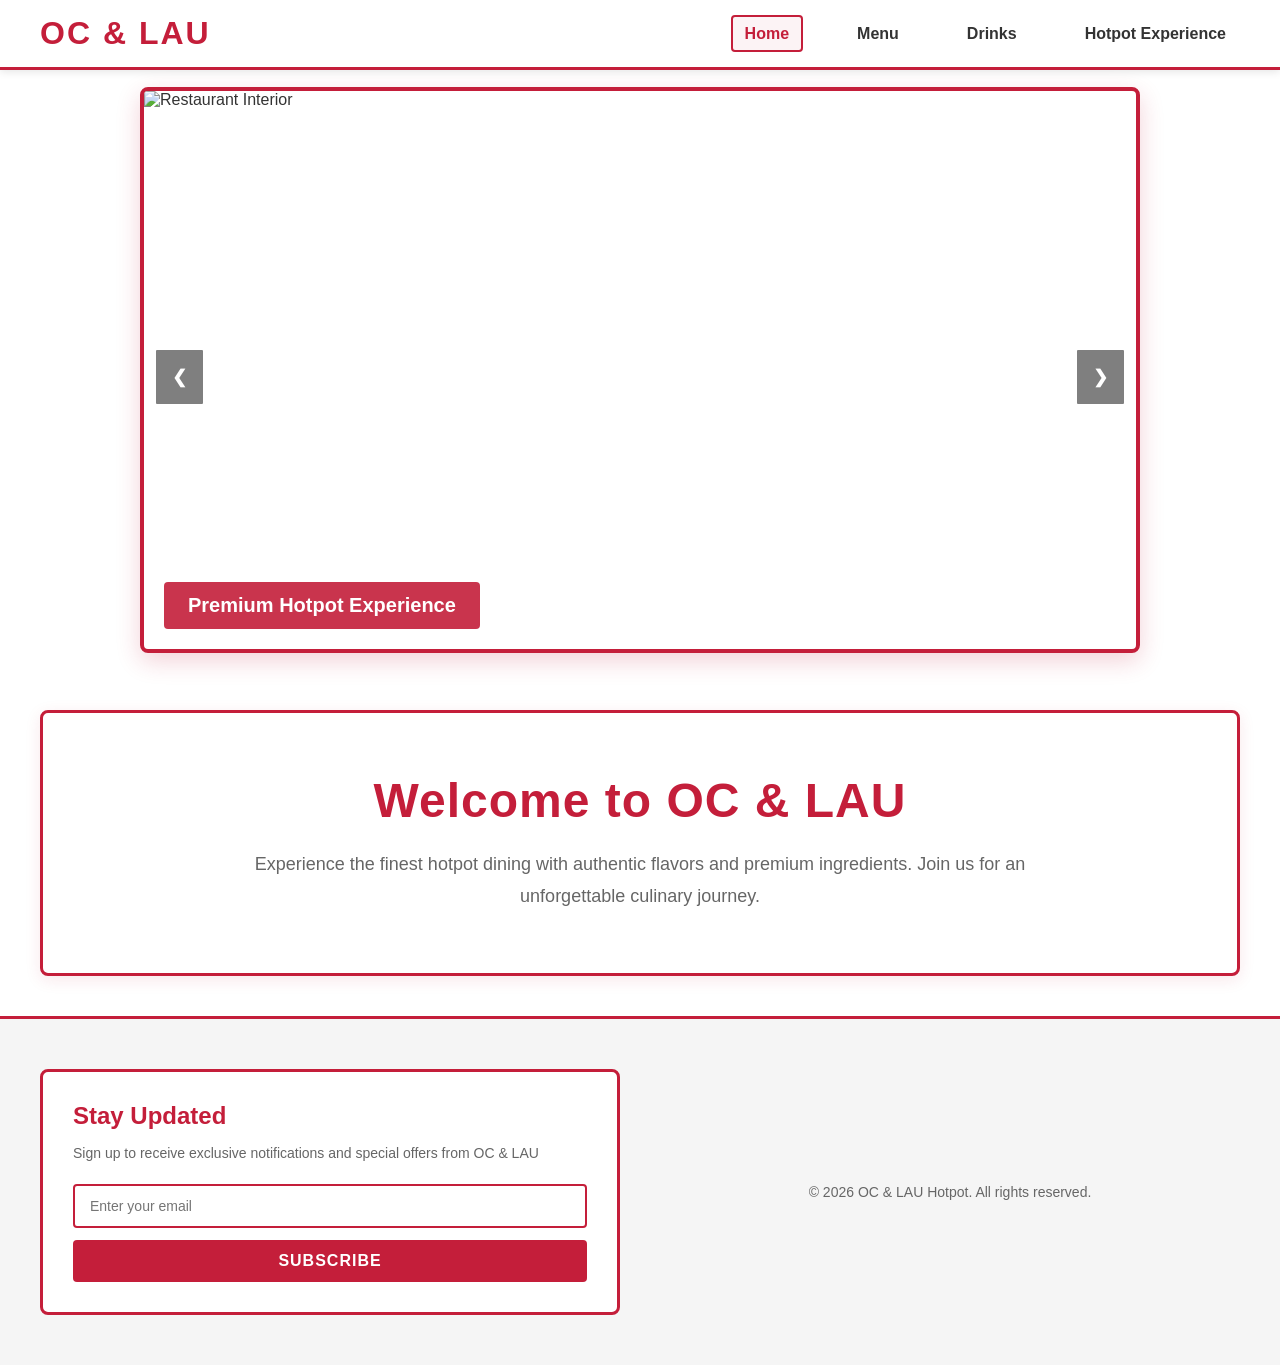
==== index.html @ f9173caa "Update all images to hotpot-specific professional photos from Pexels - diverse selection of meats, v" ====
<!DOCTYPE html>
<html lang="en">
<head>
    <meta charset="UTF-8">
    <meta name="viewport" content="width=device-width, initial-scale=1.0">
    <title>OC & LAU Hotpot - Home</title>
    <link rel="stylesheet" href="style.css">
</head>
<body>
    <!-- Navigation -->
    <nav class="navbar">
        <div class="nav-container">
            <div class="logo">OC & LAU</div>
            <ul class="nav-links">
                <li><a href="index.html" class="active">Home</a></li>
                <li><a href="menu.html">Menu</a></li>
                <li><a href="drinks.html">Drinks</a></li>
                <li><a href="hotpot.html">Hotpot Experience</a></li>
            </ul>
        </div>
    </nav>

    <!-- Hero Section with Carousel -->
    <section class="hero">
        <div class="carousel-container">
            <div class="carousel">
                <div class="carousel-slide fade">
                    <img src="https://images.pexels.com/photos/19775602/pexels-photo-19775602.jpeg?w=1200&h=600&fit=crop" alt="Restaurant Interior">
                    <div class="carousel-caption">Premium Hotpot Experience</div>
                </div>
                <div class="carousel-slide fade">
                    <img src="https://images.pexels.com/photos/29966389/pexels-photo-29966389.jpeg?w=1200&h=600&fit=crop" alt="Elegant Dining">
                    <div class="carousel-caption">Elegant Dining Atmosphere</div>
                </div>
                <div class="carousel-slide fade">
                    <img src="https://images.pexels.com/photos/30882914/pexels-photo-30882914.jpeg?w=1200&h=600&fit=crop" alt="Fresh Ingredients">
                    <div class="carousel-caption">Fresh, Premium Ingredients</div>
                </div>
                <div class="carousel-slide fade">
                    <img src="https://images.pexels.com/photos/8178930/pexels-photo-8178930.jpeg?w=1200&h=600&fit=crop" alt="Raw Meats">
                    <div class="carousel-caption">Authentic Meat Selection</div>
                </div>
                <div class="carousel-slide fade">
                    <img src="https://images.pexels.com/photos/10672908/pexels-photo-10672908.jpeg?w=1200&h=600&fit=crop" alt="Sichuan Hotpot">
                    <div class="carousel-caption">Spicy Sichuan Hotpot</div>
                </div>
                <div class="carousel-slide fade">
                    <img src="https://images.pexels.com/photos/29479439/pexels-photo-29479439.jpeg?w=1200&h=600&fit=crop" alt="Hotpot Feast">
                    <div class="carousel-caption">Delicious Hotpot Feast</div>
                </div>
                <div class="carousel-slide fade">
                    <img src="https://images.pexels.com/photos/13688385/pexels-photo-13688385.jpeg?w=1200&h=600&fit=crop" alt="Steaming Hotpot">
                    <div class="carousel-caption">Steaming Hotpot Cooking</div>
                </div>
                <div class="carousel-slide fade">
                    <img src="https://images.pexels.com/photos/4070931/pexels-photo-4070931.jpeg?w=1200&h=600&fit=crop" alt="Fresh Vegetables">
                    <div class="carousel-caption">Fresh Vegetable Selection</div>
                </div>
                <div class="carousel-slide fade">
                    <img src="https://images.pexels.com/photos/30882917/pexels-photo-30882917.jpeg?w=1200&h=600&fit=crop" alt="Vietnamese Hotpot">
                    <div class="carousel-caption">Traditional Vietnamese Hotpot</div>
                </div>
                <div class="carousel-slide fade">
                    <img src="https://images.pexels.com/photos/30882910/pexels-photo-30882910.jpeg?w=1200&h=600&fit=crop" alt="Hotpot Ingredients">
                    <div class="carousel-caption">Premium Hotpot Ingredients</div>
                </div>
                <div class="carousel-slide fade">
                    <img src="https://images.pexels.com/photos/33621138/pexels-photo-33621138.jpeg?w=1200&h=600&fit=crop" alt="Hotpot with Meat">
                    <div class="carousel-caption">Fresh Meat & Vegetables</div>
                </div>
            </div>
            <a class="prev" onclick="changeSlide(-1)">&#10094;</a>
            <a class="next" onclick="changeSlide(1)">&#10095;</a>
        </div>
    </section>

    <!-- Welcome Section -->
    <section class="welcome">
        <h2>Welcome to OC & LAU</h2>
        <p>Experience the finest hotpot dining with authentic flavors and premium ingredients. Join us for an unforgettable culinary journey.</p>
    </section>

    <!-- Footer & Newsletter -->
    <footer>
        <div class="footer-content">
            <div class="newsletter">
                <h3>Stay Updated</h3>
                <p>Sign up to receive exclusive notifications and special offers from OC & LAU</p>
                <form class="newsletter-form">
                    <input type="email" placeholder="Enter your email" required>
                    <button type="submit">Subscribe</button>
                </form>
            </div>
            <div class="footer-info">
                <p>&copy; 2026 OC & LAU Hotpot. All rights reserved.</p>
            </div>
        </div>
    </footer>

    <script>
        let slideIndex = 1;
        showSlides(slideIndex);

        function changeSlide(n) {
            showSlides(slideIndex += n);
        }

        function showSlides(n) {
            let slides = document.getElementsByClassName("carousel-slide");
            if (n > slides.length) { slideIndex = 1 }
            if (n < 1) { slideIndex = slides.length }
            for (let i = 0; i < slides.length; i++) {
                slides[i].classList.remove("fade");
            }
            slides[slideIndex - 1].classList.add("fade");
        }

        // Auto-advance carousel
        setInterval(() => {
            changeSlide(1);
        }, 5000);
    </script>
</body>
</html>
---- style.css ----
/* ====== GENERAL STYLES ====== */
* {
    margin: 0;
    padding: 0;
    box-sizing: border-box;
}

html, body {
    height: 100%;
    font-family: 'Poppins', 'Segoe UI', Tahoma, Geneva, Verdana, sans-serif;
    color: #333;
    background-color: #ffffff;
}

body {
    display: flex;
    flex-direction: column;
}

/* ====== NAVIGATION ====== */
.navbar {
    background-color: #fff;
    border-bottom: 3px solid #c41e3a;
    padding: 0;
    box-shadow: 0 2px 8px rgba(0, 0, 0, 0.1);
    position: sticky;
    top: 0;
    z-index: 1000;
}

.nav-container {
    display: flex;
    justify-content: space-between;
    align-items: center;
    max-width: 1400px;
    margin: 0 auto;
    padding: 15px 40px;
}

.logo {
    font-size: 32px;
    font-weight: 700;
    color: #c41e3a;
    letter-spacing: 2px;
    text-transform: uppercase;
}

.nav-links {
    display: flex;
    list-style: none;
    gap: 40px;
}

.nav-links a {
    text-decoration: none;
    color: #333;
    font-weight: 600;
    font-size: 16px;
    position: relative;
    padding: 8px 12px;
    transition: all 0.3s ease;
    border: 2px solid transparent;
    border-radius: 4px;
}

.nav-links a:hover,
.nav-links a.active {
    color: #c41e3a;
    border: 2px solid #c41e3a;
    background-color: rgba(196, 30, 58, 0.05);
}

/* ====== HERO SECTION (HOME PAGE) ====== */
.hero {
    flex: 1;
    display: flex;
    align-items: center;
    justify-content: center;
    padding: 40px 20px;
    min-height: 600px;
}

.carousel-container {
    position: relative;
    width: 100%;
    max-width: 1000px;
    margin: 0 auto;
    border: 4px solid #c41e3a;
    border-radius: 8px;
    overflow: hidden;
    box-shadow: 0 8px 24px rgba(196, 30, 58, 0.2);
}

.carousel {
    position: relative;
    width: 100%;
    padding-bottom: 56.25%;
}

.carousel-slide {
    position: absolute;
    width: 100%;
    height: 100%;
    top: 0;
    left: 0;
    opacity: 0;
    transition: opacity 1s ease-in-out;
}

.carousel-slide img {
    width: 100%;
    height: 100%;
    object-fit: cover;
}

.carousel-slide.fade {
    opacity: 1;
    z-index: 10;
}

.carousel-caption {
    position: absolute;
    bottom: 20px;
    left: 20px;
    background-color: rgba(196, 30, 58, 0.9);
    color: white;
    padding: 12px 24px;
    font-size: 20px;
    font-weight: 600;
    border-radius: 4px;
    z-index: 20;
}

.prev, .next {
    cursor: pointer;
    position: absolute;
    top: 50%;
    width: auto;
    padding: 16px;
    margin-top: -22px;
    color: white;
    background-color: rgba(0, 0, 0, 0.5);
    border: 2px solid white;
    font-weight: bold;
    font-size: 18px;
    transition: all 0.3s ease;
    border-radius: 3px;
    user-select: none;
    z-index: 30;
}

.prev:hover, .next:hover {
    background-color: rgba(0, 0, 0, 0.8);
    transform: scale(1.1);
}

.prev {
    left: 10px;
}

.next {
    right: 10px;
}

/* ====== WELCOME SECTION ====== */
.welcome {
    text-align: center;
    padding: 60px 40px;
    background-color: #fff;
    border: 3px solid #c41e3a;
    margin: 40px;
    border-radius: 8px;
    box-shadow: 0 4px 16px rgba(196, 30, 58, 0.1);
}

.welcome h2 {
    font-size: 48px;
    color: #c41e3a;
    margin-bottom: 20px;
    font-weight: 700;
    letter-spacing: 1px;
}

.welcome p {
    font-size: 18px;
    color: #666;
    line-height: 1.8;
    max-width: 800px;
    margin: 0 auto;
}

/* ====== PAGE TITLE ====== */
.page-title {
    text-align: center;
    padding: 60px 40px;
    background: linear-gradient(135deg, #fff 0%, #f9f9f9 100%);
    border-bottom: 3px solid #c41e3a;
}

.page-title h1 {
    font-size: 52px;
    color: #c41e3a;
    margin-bottom: 15px;
    font-weight: 700;
    letter-spacing: 2px;
    text-transform: uppercase;
}

.page-title p {
    font-size: 18px;
    color: #666;
    font-style: italic;
}

/* ====== GALLERY (MENU PAGE) ====== */
.gallery {
    display: grid;
    grid-template-columns: repeat(auto-fit, minmax(350px, 1fr));
    gap: 30px;
    padding: 50px 40px;
    max-width: 1400px;
    margin: 0 auto;
    width: 100%;
}

.gallery-item {
    position: relative;
    border: 3px solid #c41e3a;
    border-radius: 8px;
    overflow: hidden;
    transition: all 0.3s ease;
    cursor: pointer;
    box-shadow: 0 4px 12px rgba(0, 0, 0, 0.1);
    height: 300px;
}

.gallery-item:hover {
    transform: translateY(-8px);
    box-shadow: 0 12px 28px rgba(196, 30, 58, 0.3);
    border-color: #c41e3a;
}

.gallery-item img {
    width: 100%;
    height: 100%;
    object-fit: cover;
    transition: transform 0.3s ease;
}

.gallery-item:hover img {
    transform: scale(1.08);
}

.gallery-label {
    position: absolute;
    bottom: 0;
    left: 0;
    right: 0;
    background-color: rgba(196, 30, 58, 0.95);
    color: white;
    padding: 15px;
    font-weight: 600;
    font-size: 16px;
    text-align: center;
    transform: translateY(100%);
    transition: transform 0.3s ease;
}

.gallery-item:hover .gallery-label {
    transform: translateY(0);
}

/* ====== DRINKS SECTION ====== */
.drinks-gallery {
    display: grid;
    grid-template-columns: repeat(auto-fit, minmax(300px, 1fr));
    gap: 40px;
    padding: 60px 40px;
    max-width: 1400px;
    margin: 0 auto;
    width: 100%;
    min-height: 600px;
}

.drink-card {
    position: relative;
    border: 3px solid #c41e3a;
    border-radius: 8px;
    overflow: hidden;
    cursor: pointer;
    transition: all 0.3s ease;
    box-shadow: 0 6px 16px rgba(196, 30, 58, 0.2);
    height: 450px;
}

.drink-card:hover {
    transform: scale(1.05) translateY(-10px);
    box-shadow: 0 16px 40px rgba(196, 30, 58, 0.4);
}

.drink-card img {
    width: 100%;
    height: 80%;
    object-fit: cover;
}

.drink-card h3 {
    position: absolute;
    bottom: 0;
    left: 0;
    right: 0;
    background-color: rgba(196, 30, 58, 0.95);
    color: white;
    padding: 15px;
    text-align: center;
    font-size: 18px;
    font-weight: 600;
}

/* ====== MODAL (DRINK POPUP) ====== */
.modal {
    display: none;
    position: fixed;
    z-index: 2000;
    left: 0;
    top: 0;
    width: 100%;
    height: 100%;
    overflow: auto;
    background-color: rgba(0, 0, 0, 0.8);
    flex-direction: column;
    align-items: center;
    justify-content: center;
    animation: fadeIn 0.3s ease;
}

@keyframes fadeIn {
    from { opacity: 0; }
    to { opacity: 1; }
}

.modal-content {
    background-color: white;
    padding: 40px;
    border: 4px solid #c41e3a;
    border-radius: 8px;
    width: 90%;
    max-width: 600px;
    text-align: center;
    animation: slideIn 0.3s ease;
    box-shadow: 0 8px 32px rgba(196, 30, 58, 0.3);
}

@keyframes slideIn {
    from {
        transform: translateY(-50px);
        opacity: 0;
    }
    to {
        transform: translateY(0);
        opacity: 1;
    }
}

.modal-content img {
    width: 100%;
    max-height: 400px;
    object-fit: cover;
    border-radius: 4px;
    margin-bottom: 20px;
    border: 2px solid #c41e3a;
}

.modal-content h2 {
    color: #c41e3a;
    font-size: 28px;
    margin-bottom: 15px;
    font-weight: 700;
}

.modal-content p {
    color: #666;
    font-size: 16px;
    line-height: 1.8;
}

.close {
    color: #666;
    float: right;
    font-size: 32px;
    font-weight: bold;
    cursor: pointer;
    transition: color 0.3s ease;
}

.close:hover {
    color: #c41e3a;
}

/* ====== EXPERIENCE GALLERY ====== */
.experience-gallery {
    display: grid;
    grid-template-columns: repeat(2, 1fr);
    gap: 30px;
    padding: 60px 40px;
    max-width: 1200px;
    margin: 0 auto;
    width: 100%;
}

.experience-item {
    position: relative;
    border: 3px solid #c41e3a;
    border-radius: 8px;
    overflow: hidden;
    height: 400px;
    box-shadow: 0 6px 20px rgba(196, 30, 58, 0.2);
    transition: all 0.3s ease;
}

.experience-item:hover {
    transform: translateY(-8px);
    box-shadow: 0 16px 36px rgba(196, 30, 58, 0.35);
}

.experience-item img {
    width: 100%;
    height: 100%;
    object-fit: cover;
    transition: transform 0.3s ease;
}

.experience-item:hover img {
    transform: scale(1.08);
}

.experience-item h3 {
    position: absolute;
    bottom: 0;
    left: 0;
    right: 0;
    background-color: rgba(196, 30, 58, 0.95);
    color: white;
    padding: 15px;
    text-align: center;
    font-size: 18px;
    font-weight: 600;
}

/* ====== EXPERIENCE DESCRIPTION ====== */
.experience-description {
    background-color: #f9f9f9;
    padding: 60px 40px;
    margin: 40px;
    border: 3px solid #c41e3a;
    border-radius: 8px;
    text-align: center;
}

.experience-description h2 {
    color: #c41e3a;
    font-size: 42px;
    margin-bottom: 25px;
    font-weight: 700;
    letter-spacing: 1px;
}

.experience-description p {
    color: #666;
    font-size: 18px;
    line-height: 1.9;
    max-width: 900px;
    margin: 0 auto;
}

/* ====== FOOTER & NEWSLETTER ====== */
footer {
    background-color: #f5f5f5;
    border-top: 3px solid #c41e3a;
    margin-top: auto;
}

.footer-content {
    max-width: 1400px;
    margin: 0 auto;
    padding: 50px 40px;
    display: grid;
    grid-template-columns: 1fr 1fr;
    gap: 40px;
    align-items: center;
}

.newsletter {
    border: 3px solid #c41e3a;
    padding: 30px;
    border-radius: 8px;
    background-color: white;
}

.newsletter h3 {
    color: #c41e3a;
    font-size: 24px;
    margin-bottom: 12px;
    font-weight: 700;
}

.newsletter p {
    color: #666;
    font-size: 14px;
    margin-bottom: 20px;
    line-height: 1.6;
}

.newsletter-form {
    display: flex;
    flex-direction: column;
    gap: 12px;
}

.newsletter-form input {
    padding: 12px 15px;
    border: 2px solid #c41e3a;
    border-radius: 4px;
    font-size: 14px;
    font-family: 'Poppins', sans-serif;
    transition: all 0.3s ease;
}

.newsletter-form input:focus {
    outline: none;
    border-color: #c41e3a;
    box-shadow: 0 0 8px rgba(196, 30, 58, 0.3);
    background-color: rgba(196, 30, 58, 0.02);
}

.newsletter-form button {
    padding: 12px 24px;
    background-color: #c41e3a;
    color: white;
    border: none;
    border-radius: 4px;
    font-size: 16px;
    font-weight: 600;
    cursor: pointer;
    transition: all 0.3s ease;
    font-family: 'Poppins', sans-serif;
    text-transform: uppercase;
    letter-spacing: 1px;
}

.newsletter-form button:hover {
    background-color: #a01729;
    transform: translateY(-2px);
    box-shadow: 0 6px 16px rgba(196, 30, 58, 0.3);
}

.newsletter-form button:active {
    transform: translateY(0);
}

.footer-info {
    text-align: center;
}

.footer-info p {
    color: #666;
    font-size: 14px;
}

/* ====== RESPONSIVE DESIGN ====== */
@media (max-width: 768px) {
    .nav-container {
        flex-direction: column;
        gap: 20px;
        padding: 15px 20px;
    }

    .nav-links {
        gap: 20px;
        flex-wrap: wrap;
        justify-content: center;
    }

    .nav-links a {
        font-size: 14px;
    }

    .logo {
        font-size: 24px;
    }

    .page-title h1 {
        font-size: 36px;
    }

    .gallery {
        grid-template-columns: 1fr;
        padding: 30px 20px;
    }

    .drinks-gallery {
        grid-template-columns: 1fr;
        padding: 30px 20px;
    }

    .experience-gallery {
        grid-template-columns: 1fr;
        padding: 30px 20px;
        gap: 20px;
    }

    .experience-item {
        height: 300px;
    }

    .welcome {
        margin: 20px;
        padding: 40px 20px;
    }

    .welcome h2 {
        font-size: 32px;
    }

    .experience-description {
        margin: 20px;
        padding: 40px 20px;
    }

    .footer-content {
        grid-template-columns: 1fr;
        padding: 30px 20px;
        gap: 20px;
    }

    .carousel-caption {
        font-size: 16px;
        padding: 10px 15px;
    }

    .prev, .next {
        padding: 12px;
        font-size: 16px;
    }
}

@media (max-width: 480px) {
    .nav-links {
        gap: 10px;
    }

    .nav-links a {
        font-size: 12px;
        padding: 6px 8px;
    }

    .logo {
        font-size: 18px;
    }

    .page-title h1 {
        font-size: 28px;
    }

    .welcome h2 {
        font-size: 24px;
    }

    .gallery {
        gap: 15px;
    }

    .gallery-item {
        height: 250px;
    }

    .modal-content {
        width: 95%;
        padding: 20px;
    }

    .modal-content h2 {
        font-size: 22px;
    }
}
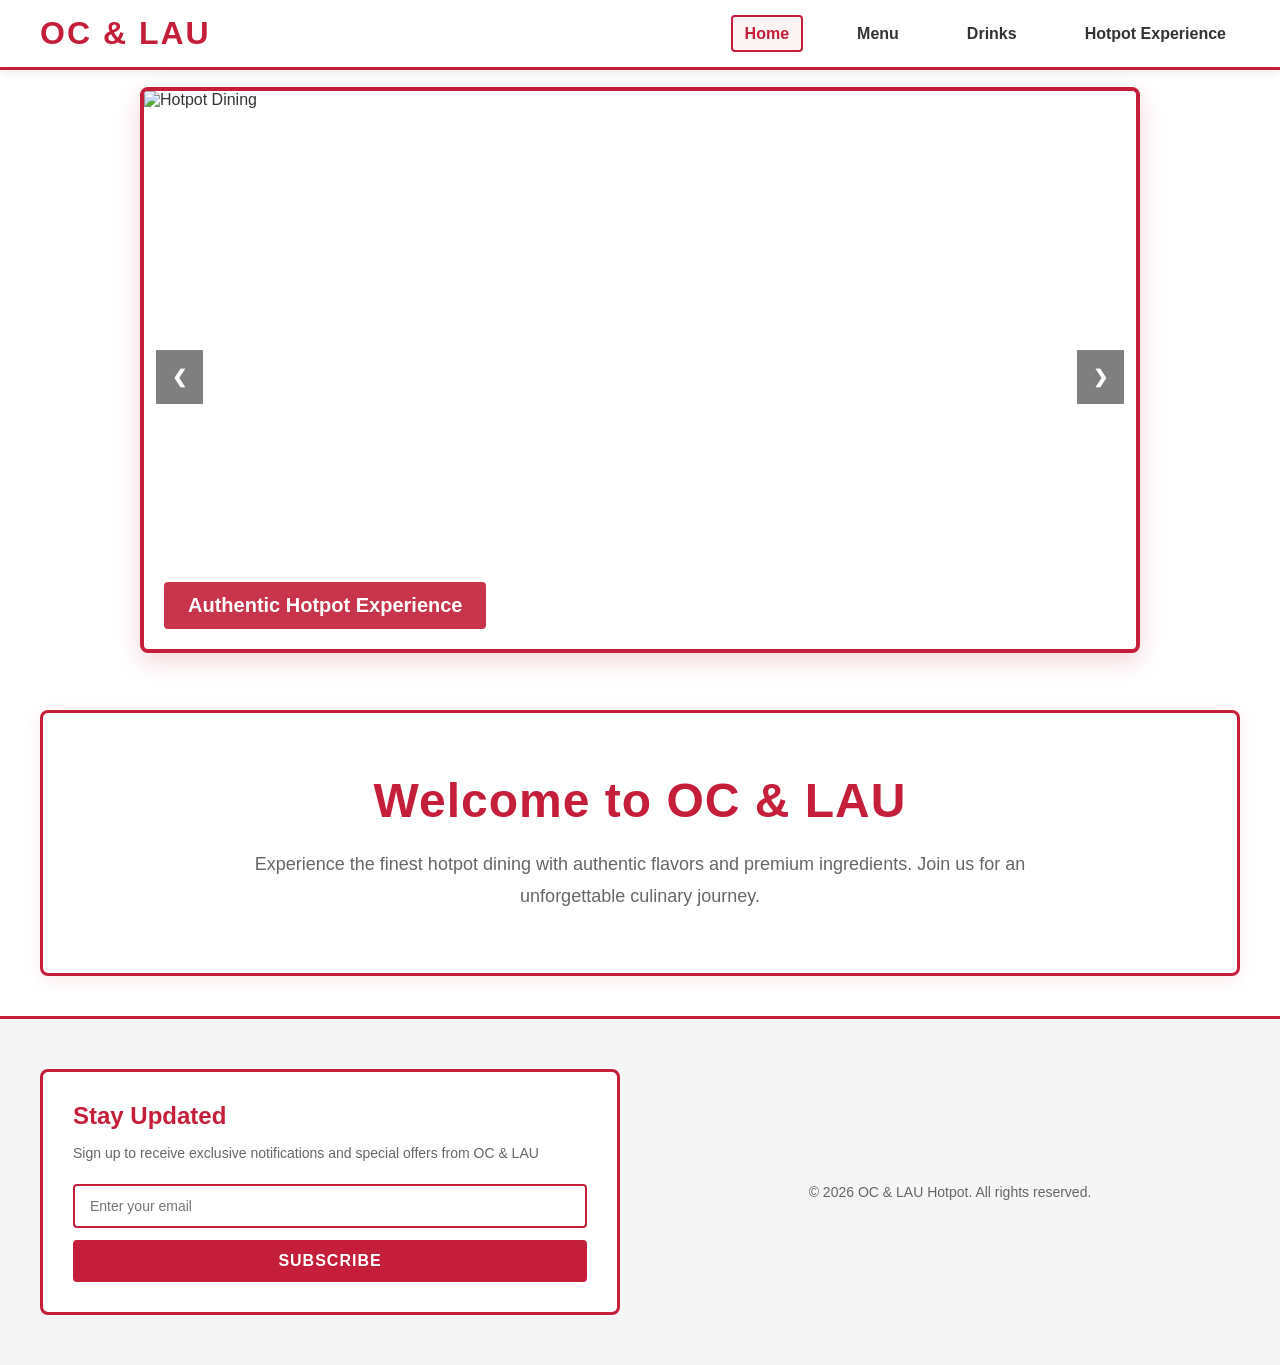
==== commit 54156b8d: "Replace all images with diverse hotpot-specific Unsplash photos - authentic hotpot dining, ingredien" ====
--- a/index.html
+++ b/index.html
@@ -25,48 +25,48 @@
         <div class="carousel-container">
             <div class="carousel">
                 <div class="carousel-slide fade">
-                    <img src="https://images.pexels.com/photos/19775602/pexels-photo-19775602.jpeg?w=1200&h=600&fit=crop" alt="Restaurant Interior">
-                    <div class="carousel-caption">Premium Hotpot Experience</div>
+                    <img src="https://images.unsplash.com/photo-0u5jeQDvdoY?w=1200&h=600&fit=crop" alt="Hotpot Dining">
+                    <div class="carousel-caption">Authentic Hotpot Experience</div>
                 </div>
                 <div class="carousel-slide fade">
-                    <img src="https://images.pexels.com/photos/29966389/pexels-photo-29966389.jpeg?w=1200&h=600&fit=crop" alt="Elegant Dining">
-                    <div class="carousel-caption">Elegant Dining Atmosphere</div>
+                    <img src="https://images.unsplash.com/photo-muV_8wy4mzw?w=1200&h=600&fit=crop" alt="Fresh Vegetables">
+                    <div class="carousel-caption">Fresh Seasonal Vegetables</div>
                 </div>
                 <div class="carousel-slide fade">
-                    <img src="https://images.pexels.com/photos/30882914/pexels-photo-30882914.jpeg?w=1200&h=600&fit=crop" alt="Fresh Ingredients">
-                    <div class="carousel-caption">Fresh, Premium Ingredients</div>
+                    <img src="https://images.unsplash.com/photo-AIWSvNU38H8?w=1200&h=600&fit=crop" alt="Premium Meats">
+                    <div class="carousel-caption">Premium Quality Meats</div>
                 </div>
                 <div class="carousel-slide fade">
-                    <img src="https://images.pexels.com/photos/8178930/pexels-photo-8178930.jpeg?w=1200&h=600&fit=crop" alt="Raw Meats">
-                    <div class="carousel-caption">Authentic Meat Selection</div>
+                    <img src="https://images.unsplash.com/photo-1KVGE4yryCY?w=1200&h=600&fit=crop" alt="Hotpot Bowl">
+                    <div class="carousel-caption">Traditional Hotpot Bowls</div>
                 </div>
                 <div class="carousel-slide fade">
-                    <img src="https://images.pexels.com/photos/10672908/pexels-photo-10672908.jpeg?w=1200&h=600&fit=crop" alt="Sichuan Hotpot">
-                    <div class="carousel-caption">Spicy Sichuan Hotpot</div>
+                    <img src="https://images.unsplash.com/photo-hEYZXItNc1o?w=1200&h=600&fit=crop" alt="Dining Experience">
+                    <div class="carousel-caption">Interactive Dining Experience</div>
                 </div>
                 <div class="carousel-slide fade">
-                    <img src="https://images.pexels.com/photos/29479439/pexels-photo-29479439.jpeg?w=1200&h=600&fit=crop" alt="Hotpot Feast">
-                    <div class="carousel-caption">Delicious Hotpot Feast</div>
+                    <img src="https://images.unsplash.com/photo-uvERlMGuQLA?w=1200&h=600&fit=crop" alt="Hotpot Setup">
+                    <div class="carousel-caption">Complete Hotpot Setup</div>
                 </div>
                 <div class="carousel-slide fade">
-                    <img src="https://images.pexels.com/photos/13688385/pexels-photo-13688385.jpeg?w=1200&h=600&fit=crop" alt="Steaming Hotpot">
-                    <div class="carousel-caption">Steaming Hotpot Cooking</div>
+                    <img src="https://images.unsplash.com/photo-kHUwgkd4rQE?w=1200&h=600&fit=crop" alt="Raw Ingredients">
+                    <div class="carousel-caption">Fresh Raw Ingredients</div>
                 </div>
                 <div class="carousel-slide fade">
-                    <img src="https://images.pexels.com/photos/4070931/pexels-photo-4070931.jpeg?w=1200&h=600&fit=crop" alt="Fresh Vegetables">
-                    <div class="carousel-caption">Fresh Vegetable Selection</div>
+                    <img src="https://images.unsplash.com/photo-I-5d8MYS_c4?w=1200&h=600&fit=crop" alt="Cheese Fondue">
+                    <div class="carousel-caption">Specialty Cheese Fondue</div>
                 </div>
                 <div class="carousel-slide fade">
-                    <img src="https://images.pexels.com/photos/30882917/pexels-photo-30882917.jpeg?w=1200&h=600&fit=crop" alt="Vietnamese Hotpot">
-                    <div class="carousel-caption">Traditional Vietnamese Hotpot</div>
+                    <img src="https://images.unsplash.com/photo-nXzGSl039vo?w=1200&h=600&fit=crop" alt="Delicious Bowl">
+                    <div class="carousel-caption">Delicious Hotpot Bowl</div>
                 </div>
                 <div class="carousel-slide fade">
-                    <img src="https://images.pexels.com/photos/30882910/pexels-photo-30882910.jpeg?w=1200&h=600&fit=crop" alt="Hotpot Ingredients">
-                    <div class="carousel-caption">Premium Hotpot Ingredients</div>
+                    <img src="https://images.unsplash.com/photo-fGZpTE1tEMA?w=1200&h=600&fit=crop" alt="Sliced Meat">
+                    <div class="carousel-caption">Perfectly Sliced Meat</div>
                 </div>
                 <div class="carousel-slide fade">
-                    <img src="https://images.pexels.com/photos/33621138/pexels-photo-33621138.jpeg?w=1200&h=600&fit=crop" alt="Hotpot with Meat">
-                    <div class="carousel-caption">Fresh Meat & Vegetables</div>
+                    <img src="https://images.unsplash.com/photo-W41iZoThBCc?w=1200&h=600&fit=crop" alt="Goulash Feast">
+                    <div class="carousel-caption">Hearty Goulash Feast</div>
                 </div>
             </div>
             <a class="prev" onclick="changeSlide(-1)">&#10094;</a>
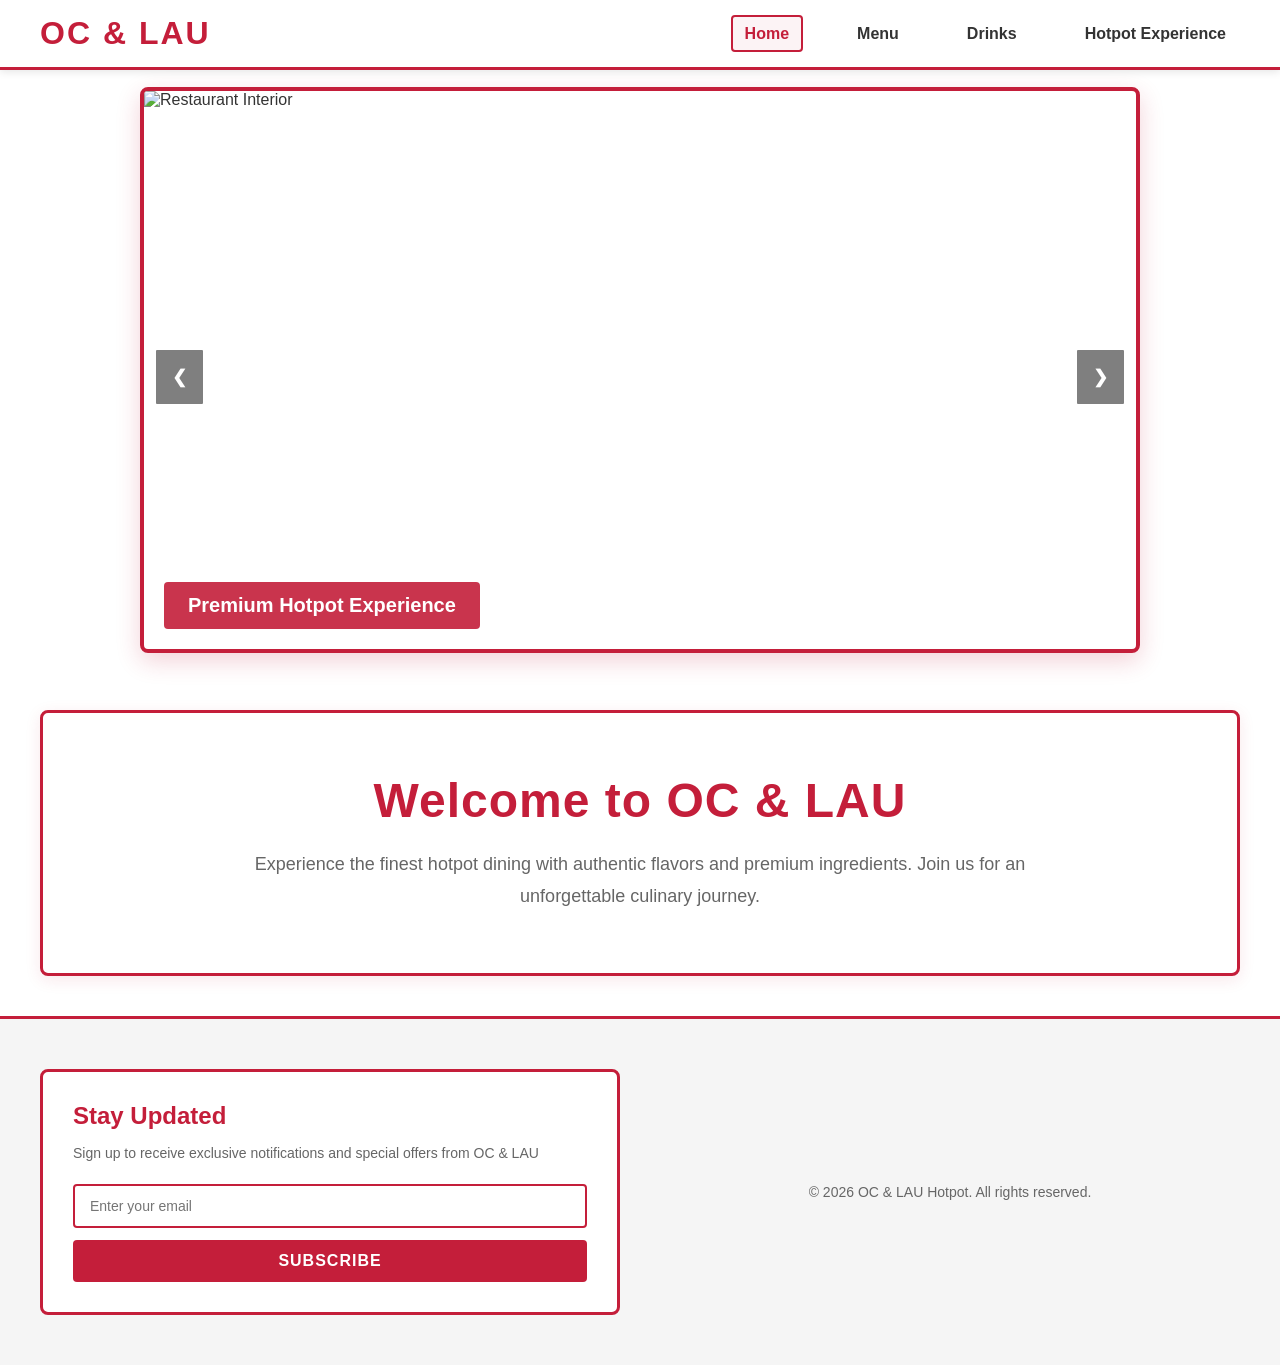
==== commit a6281abd: "Revert to working Pexels images - these were reliable on GitHub Pages" ====
--- a/index.html
+++ b/index.html
@@ -25,48 +25,48 @@
         <div class="carousel-container">
             <div class="carousel">
                 <div class="carousel-slide fade">
-                    <img src="https://images.unsplash.com/photo-0u5jeQDvdoY?w=1200&h=600&fit=crop" alt="Hotpot Dining">
-                    <div class="carousel-caption">Authentic Hotpot Experience</div>
+                    <img src="https://images.pexels.com/photos/19775602/pexels-photo-19775602.jpeg?w=1200&h=600&fit=crop" alt="Restaurant Interior">
+                    <div class="carousel-caption">Premium Hotpot Experience</div>
                 </div>
                 <div class="carousel-slide fade">
-                    <img src="https://images.unsplash.com/photo-muV_8wy4mzw?w=1200&h=600&fit=crop" alt="Fresh Vegetables">
-                    <div class="carousel-caption">Fresh Seasonal Vegetables</div>
+                    <img src="https://images.pexels.com/photos/29966389/pexels-photo-29966389.jpeg?w=1200&h=600&fit=crop" alt="Elegant Dining">
+                    <div class="carousel-caption">Elegant Dining Atmosphere</div>
                 </div>
                 <div class="carousel-slide fade">
-                    <img src="https://images.unsplash.com/photo-AIWSvNU38H8?w=1200&h=600&fit=crop" alt="Premium Meats">
-                    <div class="carousel-caption">Premium Quality Meats</div>
+                    <img src="https://images.pexels.com/photos/30882914/pexels-photo-30882914.jpeg?w=1200&h=600&fit=crop" alt="Fresh Ingredients">
+                    <div class="carousel-caption">Fresh, Premium Ingredients</div>
                 </div>
                 <div class="carousel-slide fade">
-                    <img src="https://images.unsplash.com/photo-1KVGE4yryCY?w=1200&h=600&fit=crop" alt="Hotpot Bowl">
-                    <div class="carousel-caption">Traditional Hotpot Bowls</div>
+                    <img src="https://images.pexels.com/photos/8178930/pexels-photo-8178930.jpeg?w=1200&h=600&fit=crop" alt="Raw Meats">
+                    <div class="carousel-caption">Authentic Meat Selection</div>
                 </div>
                 <div class="carousel-slide fade">
-                    <img src="https://images.unsplash.com/photo-hEYZXItNc1o?w=1200&h=600&fit=crop" alt="Dining Experience">
-                    <div class="carousel-caption">Interactive Dining Experience</div>
+                    <img src="https://images.pexels.com/photos/10672908/pexels-photo-10672908.jpeg?w=1200&h=600&fit=crop" alt="Sichuan Hotpot">
+                    <div class="carousel-caption">Spicy Sichuan Hotpot</div>
                 </div>
                 <div class="carousel-slide fade">
-                    <img src="https://images.unsplash.com/photo-uvERlMGuQLA?w=1200&h=600&fit=crop" alt="Hotpot Setup">
-                    <div class="carousel-caption">Complete Hotpot Setup</div>
+                    <img src="https://images.pexels.com/photos/29479439/pexels-photo-29479439.jpeg?w=1200&h=600&fit=crop" alt="Hotpot Feast">
+                    <div class="carousel-caption">Delicious Hotpot Feast</div>
                 </div>
                 <div class="carousel-slide fade">
-                    <img src="https://images.unsplash.com/photo-kHUwgkd4rQE?w=1200&h=600&fit=crop" alt="Raw Ingredients">
-                    <div class="carousel-caption">Fresh Raw Ingredients</div>
+                    <img src="https://images.pexels.com/photos/13688385/pexels-photo-13688385.jpeg?w=1200&h=600&fit=crop" alt="Steaming Hotpot">
+                    <div class="carousel-caption">Steaming Hotpot Cooking</div>
                 </div>
                 <div class="carousel-slide fade">
-                    <img src="https://images.unsplash.com/photo-I-5d8MYS_c4?w=1200&h=600&fit=crop" alt="Cheese Fondue">
-                    <div class="carousel-caption">Specialty Cheese Fondue</div>
+                    <img src="https://images.pexels.com/photos/4070931/pexels-photo-4070931.jpeg?w=1200&h=600&fit=crop" alt="Fresh Vegetables">
+                    <div class="carousel-caption">Fresh Vegetable Selection</div>
                 </div>
                 <div class="carousel-slide fade">
-                    <img src="https://images.unsplash.com/photo-nXzGSl039vo?w=1200&h=600&fit=crop" alt="Delicious Bowl">
-                    <div class="carousel-caption">Delicious Hotpot Bowl</div>
+                    <img src="https://images.pexels.com/photos/30882917/pexels-photo-30882917.jpeg?w=1200&h=600&fit=crop" alt="Vietnamese Hotpot">
+                    <div class="carousel-caption">Traditional Vietnamese Hotpot</div>
                 </div>
                 <div class="carousel-slide fade">
-                    <img src="https://images.unsplash.com/photo-fGZpTE1tEMA?w=1200&h=600&fit=crop" alt="Sliced Meat">
-                    <div class="carousel-caption">Perfectly Sliced Meat</div>
+                    <img src="https://images.pexels.com/photos/30882910/pexels-photo-30882910.jpeg?w=1200&h=600&fit=crop" alt="Hotpot Ingredients">
+                    <div class="carousel-caption">Premium Hotpot Ingredients</div>
                 </div>
                 <div class="carousel-slide fade">
-                    <img src="https://images.unsplash.com/photo-W41iZoThBCc?w=1200&h=600&fit=crop" alt="Goulash Feast">
-                    <div class="carousel-caption">Hearty Goulash Feast</div>
+                    <img src="https://images.pexels.com/photos/33621138/pexels-photo-33621138.jpeg?w=1200&h=600&fit=crop" alt="Hotpot with Meat">
+                    <div class="carousel-caption">Fresh Meat & Vegetables</div>
                 </div>
             </div>
             <a class="prev" onclick="changeSlide(-1)">&#10094;</a>
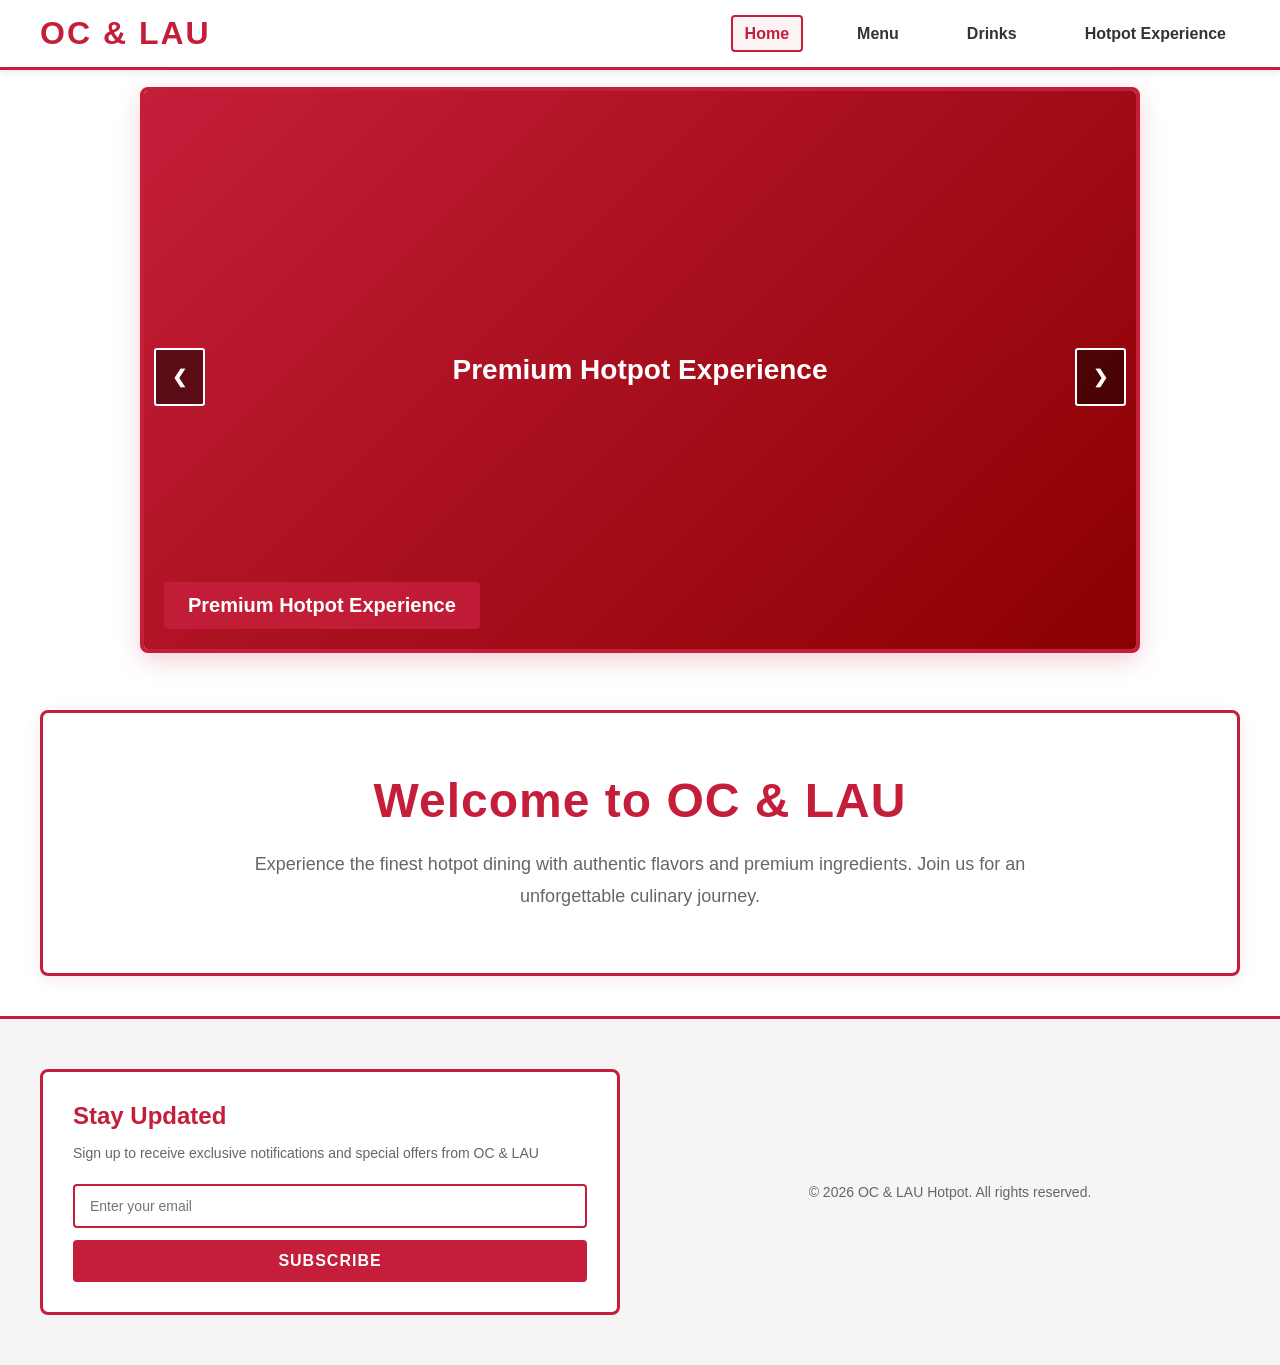
==== commit ccdd8529: "Replace failing Pexels images with CSS placeholder images for reliable loading" ====
--- a/index.html
+++ b/index.html
@@ -25,47 +25,47 @@
         <div class="carousel-container">
             <div class="carousel">
                 <div class="carousel-slide fade">
-                    <img src="https://images.pexels.com/photos/19775602/pexels-photo-19775602.jpeg?w=1200&h=600&fit=crop" alt="Restaurant Interior">
+                    <div class="carousel-placeholder">Premium Hotpot Experience</div>
                     <div class="carousel-caption">Premium Hotpot Experience</div>
                 </div>
                 <div class="carousel-slide fade">
-                    <img src="https://images.pexels.com/photos/29966389/pexels-photo-29966389.jpeg?w=1200&h=600&fit=crop" alt="Elegant Dining">
+                    <div class="carousel-placeholder">Elegant Dining Atmosphere</div>
                     <div class="carousel-caption">Elegant Dining Atmosphere</div>
                 </div>
                 <div class="carousel-slide fade">
-                    <img src="https://images.pexels.com/photos/30882914/pexels-photo-30882914.jpeg?w=1200&h=600&fit=crop" alt="Fresh Ingredients">
+                    <div class="carousel-placeholder">Fresh, Premium Ingredients</div>
                     <div class="carousel-caption">Fresh, Premium Ingredients</div>
                 </div>
                 <div class="carousel-slide fade">
-                    <img src="https://images.pexels.com/photos/8178930/pexels-photo-8178930.jpeg?w=1200&h=600&fit=crop" alt="Raw Meats">
+                    <div class="carousel-placeholder">Authentic Meat Selection</div>
                     <div class="carousel-caption">Authentic Meat Selection</div>
                 </div>
                 <div class="carousel-slide fade">
-                    <img src="https://images.pexels.com/photos/10672908/pexels-photo-10672908.jpeg?w=1200&h=600&fit=crop" alt="Sichuan Hotpot">
+                    <div class="carousel-placeholder">Spicy Sichuan Hotpot</div>
                     <div class="carousel-caption">Spicy Sichuan Hotpot</div>
                 </div>
                 <div class="carousel-slide fade">
-                    <img src="https://images.pexels.com/photos/29479439/pexels-photo-29479439.jpeg?w=1200&h=600&fit=crop" alt="Hotpot Feast">
+                    <div class="carousel-placeholder">Delicious Hotpot Feast</div>
                     <div class="carousel-caption">Delicious Hotpot Feast</div>
                 </div>
                 <div class="carousel-slide fade">
-                    <img src="https://images.pexels.com/photos/13688385/pexels-photo-13688385.jpeg?w=1200&h=600&fit=crop" alt="Steaming Hotpot">
+                    <div class="carousel-placeholder">Steaming Hotpot Cooking</div>
                     <div class="carousel-caption">Steaming Hotpot Cooking</div>
                 </div>
                 <div class="carousel-slide fade">
-                    <img src="https://images.pexels.com/photos/4070931/pexels-photo-4070931.jpeg?w=1200&h=600&fit=crop" alt="Fresh Vegetables">
+                    <div class="carousel-placeholder">Fresh Vegetable Selection</div>
                     <div class="carousel-caption">Fresh Vegetable Selection</div>
                 </div>
                 <div class="carousel-slide fade">
-                    <img src="https://images.pexels.com/photos/30882917/pexels-photo-30882917.jpeg?w=1200&h=600&fit=crop" alt="Vietnamese Hotpot">
+                    <div class="carousel-placeholder">Traditional Vietnamese Hotpot</div>
                     <div class="carousel-caption">Traditional Vietnamese Hotpot</div>
                 </div>
                 <div class="carousel-slide fade">
-                    <img src="https://images.pexels.com/photos/30882910/pexels-photo-30882910.jpeg?w=1200&h=600&fit=crop" alt="Hotpot Ingredients">
+                    <div class="carousel-placeholder">Premium Hotpot Ingredients</div>
                     <div class="carousel-caption">Premium Hotpot Ingredients</div>
                 </div>
                 <div class="carousel-slide fade">
-                    <img src="https://images.pexels.com/photos/33621138/pexels-photo-33621138.jpeg?w=1200&h=600&fit=crop" alt="Hotpot with Meat">
+                    <div class="carousel-placeholder">Fresh Meat & Vegetables</div>
                     <div class="carousel-caption">Fresh Meat & Vegetables</div>
                 </div>
             </div>
--- a/style.css
+++ b/style.css
@@ -113,6 +113,20 @@
     object-fit: cover;
 }
 
+/* Carousel Placeholder Images */
+.carousel-placeholder {
+    width: 100%;
+    height: 100%;
+    display: flex;
+    align-items: center;
+    justify-content: center;
+    font-size: 28px;
+    font-weight: 700;
+    color: white;
+    text-align: center;
+    background: linear-gradient(135deg, #c41e3a, #8B0000);
+}
+
 .carousel-slide.fade {
     opacity: 1;
     z-index: 10;
@@ -270,6 +284,25 @@
     transform: translateY(0);
 }
 
+/* Gallery Placeholder Images */
+.gallery-placeholder {
+    width: 100%;
+    height: 100%;
+    display: flex;
+    align-items: center;
+    justify-content: center;
+    font-size: 18px;
+    font-weight: 600;
+    color: white;
+    text-align: center;
+    background: linear-gradient(135deg, #c41e3a, #8B0000);
+    transition: transform 0.3s ease;
+}
+
+.gallery-item:hover .gallery-placeholder {
+    transform: scale(1.08);
+}
+
 /* ====== DRINKS SECTION ====== */
 .drinks-gallery {
     display: grid;
@@ -304,6 +337,36 @@
     object-fit: cover;
 }
 
+/* Placeholder Images */
+.placeholder-image {
+    width: 100%;
+    height: 80%;
+    display: flex;
+    align-items: center;
+    justify-content: center;
+    font-size: 24px;
+    font-weight: 600;
+    color: white;
+    text-align: center;
+    border-radius: 4px;
+}
+
+.green-tea-placeholder {
+    background: linear-gradient(135deg, #4CAF50, #2E7D32);
+}
+
+.mango-placeholder {
+    background: linear-gradient(135deg, #FF9800, #E65100);
+}
+
+.oolong-placeholder {
+    background: linear-gradient(135deg, #8D6E63, #5D4037);
+}
+
+.lychee-placeholder {
+    background: linear-gradient(135deg, #E91E63, #C2185B);
+}
+
 .drink-card h3 {
     position: absolute;
     bottom: 0;
@@ -366,6 +429,21 @@
     width: 100%;
     max-height: 400px;
     object-fit: cover;
+    border-radius: 4px;
+    margin-bottom: 20px;
+    border: 2px solid #c41e3a;
+}
+
+.modal-placeholder {
+    width: 100%;
+    height: 400px;
+    display: flex;
+    align-items: center;
+    justify-content: center;
+    font-size: 32px;
+    font-weight: 700;
+    color: white;
+    text-align: center;
     border-radius: 4px;
     margin-bottom: 20px;
     border: 2px solid #c41e3a;
@@ -434,6 +512,25 @@
     transform: scale(1.08);
 }
 
+/* Experience Placeholder Images */
+.experience-placeholder {
+    width: 100%;
+    height: 100%;
+    display: flex;
+    align-items: center;
+    justify-content: center;
+    font-size: 20px;
+    font-weight: 600;
+    color: white;
+    text-align: center;
+    background: linear-gradient(135deg, #c41e3a, #8B0000);
+    transition: transform 0.3s ease;
+}
+
+.experience-item:hover .experience-placeholder {
+    transform: scale(1.08);
+}
+
 .experience-item h3 {
     position: absolute;
     bottom: 0;
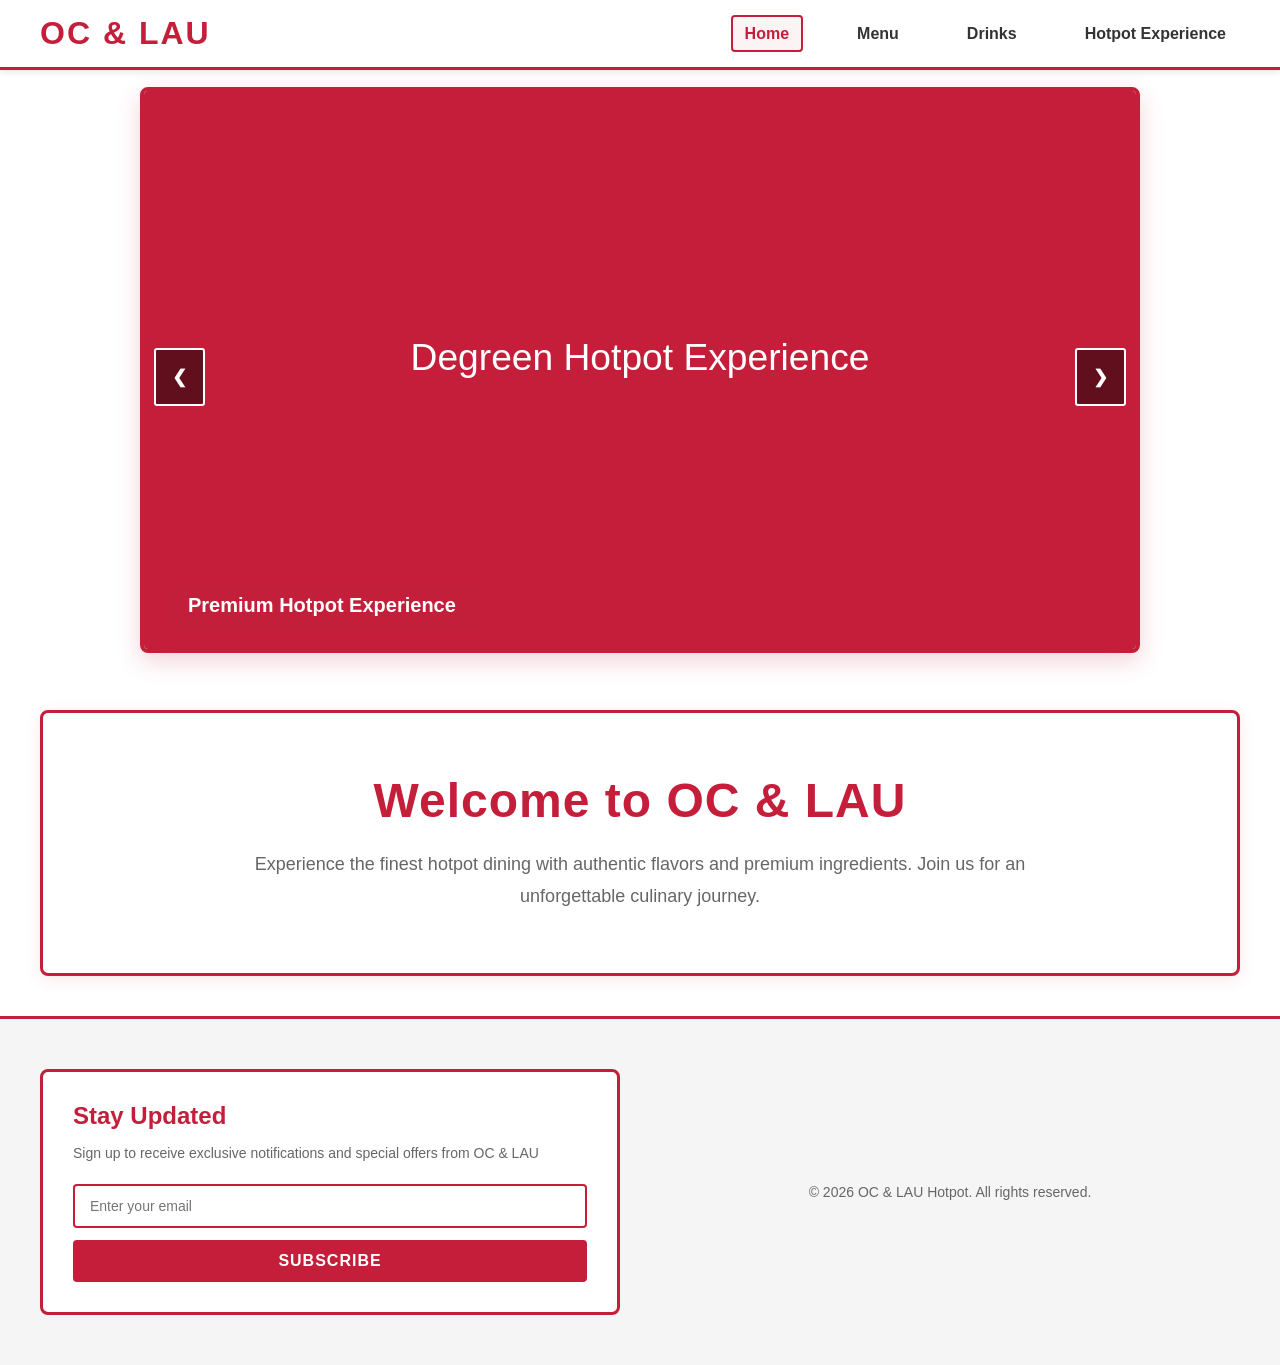
==== commit b4d37b3d: "Replace placeholder divs with data URI SVG images for reliable loading" ====
--- a/index.html
+++ b/index.html
@@ -25,47 +25,47 @@
         <div class="carousel-container">
             <div class="carousel">
                 <div class="carousel-slide fade">
-                    <div class="carousel-placeholder">Premium Hotpot Experience</div>
+                    <img src="[data-uri]" alt="Restaurant Interior">
                     <div class="carousel-caption">Premium Hotpot Experience</div>
                 </div>
                 <div class="carousel-slide fade">
-                    <div class="carousel-placeholder">Elegant Dining Atmosphere</div>
+                    <img src="[data-uri]" alt="Elegant Dining">
                     <div class="carousel-caption">Elegant Dining Atmosphere</div>
                 </div>
                 <div class="carousel-slide fade">
-                    <div class="carousel-placeholder">Fresh, Premium Ingredients</div>
+                    <img src="[data-uri]" alt="Fresh Ingredients">
                     <div class="carousel-caption">Fresh, Premium Ingredients</div>
                 </div>
                 <div class="carousel-slide fade">
-                    <div class="carousel-placeholder">Authentic Meat Selection</div>
+                    <img src="[data-uri]" alt="Raw Meats">
                     <div class="carousel-caption">Authentic Meat Selection</div>
                 </div>
                 <div class="carousel-slide fade">
-                    <div class="carousel-placeholder">Spicy Sichuan Hotpot</div>
+                    <img src="[data-uri]" alt="Sichuan Hotpot">
                     <div class="carousel-caption">Spicy Sichuan Hotpot</div>
                 </div>
                 <div class="carousel-slide fade">
-                    <div class="carousel-placeholder">Delicious Hotpot Feast</div>
+                    <img src="[data-uri]" alt="Hotpot Feast">
                     <div class="carousel-caption">Delicious Hotpot Feast</div>
                 </div>
                 <div class="carousel-slide fade">
-                    <div class="carousel-placeholder">Steaming Hotpot Cooking</div>
+                    <img src="[data-uri]" alt="Steaming Hotpot">
                     <div class="carousel-caption">Steaming Hotpot Cooking</div>
                 </div>
                 <div class="carousel-slide fade">
-                    <div class="carousel-placeholder">Fresh Vegetable Selection</div>
+                    <img src="[data-uri]" alt="Fresh Vegetables">
                     <div class="carousel-caption">Fresh Vegetable Selection</div>
                 </div>
                 <div class="carousel-slide fade">
-                    <div class="carousel-placeholder">Traditional Vietnamese Hotpot</div>
+                    <img src="[data-uri]" alt="Vietnamese Hotpot">
                     <div class="carousel-caption">Traditional Vietnamese Hotpot</div>
                 </div>
                 <div class="carousel-slide fade">
-                    <div class="carousel-placeholder">Premium Hotpot Ingredients</div>
+                    <img src="[data-uri]" alt="Hotpot Ingredients">
                     <div class="carousel-caption">Premium Hotpot Ingredients</div>
                 </div>
                 <div class="carousel-slide fade">
-                    <div class="carousel-placeholder">Fresh Meat & Vegetables</div>
+                    <img src="[data-uri]" alt="Hotpot with Meat">
                     <div class="carousel-caption">Fresh Meat & Vegetables</div>
                 </div>
             </div>
